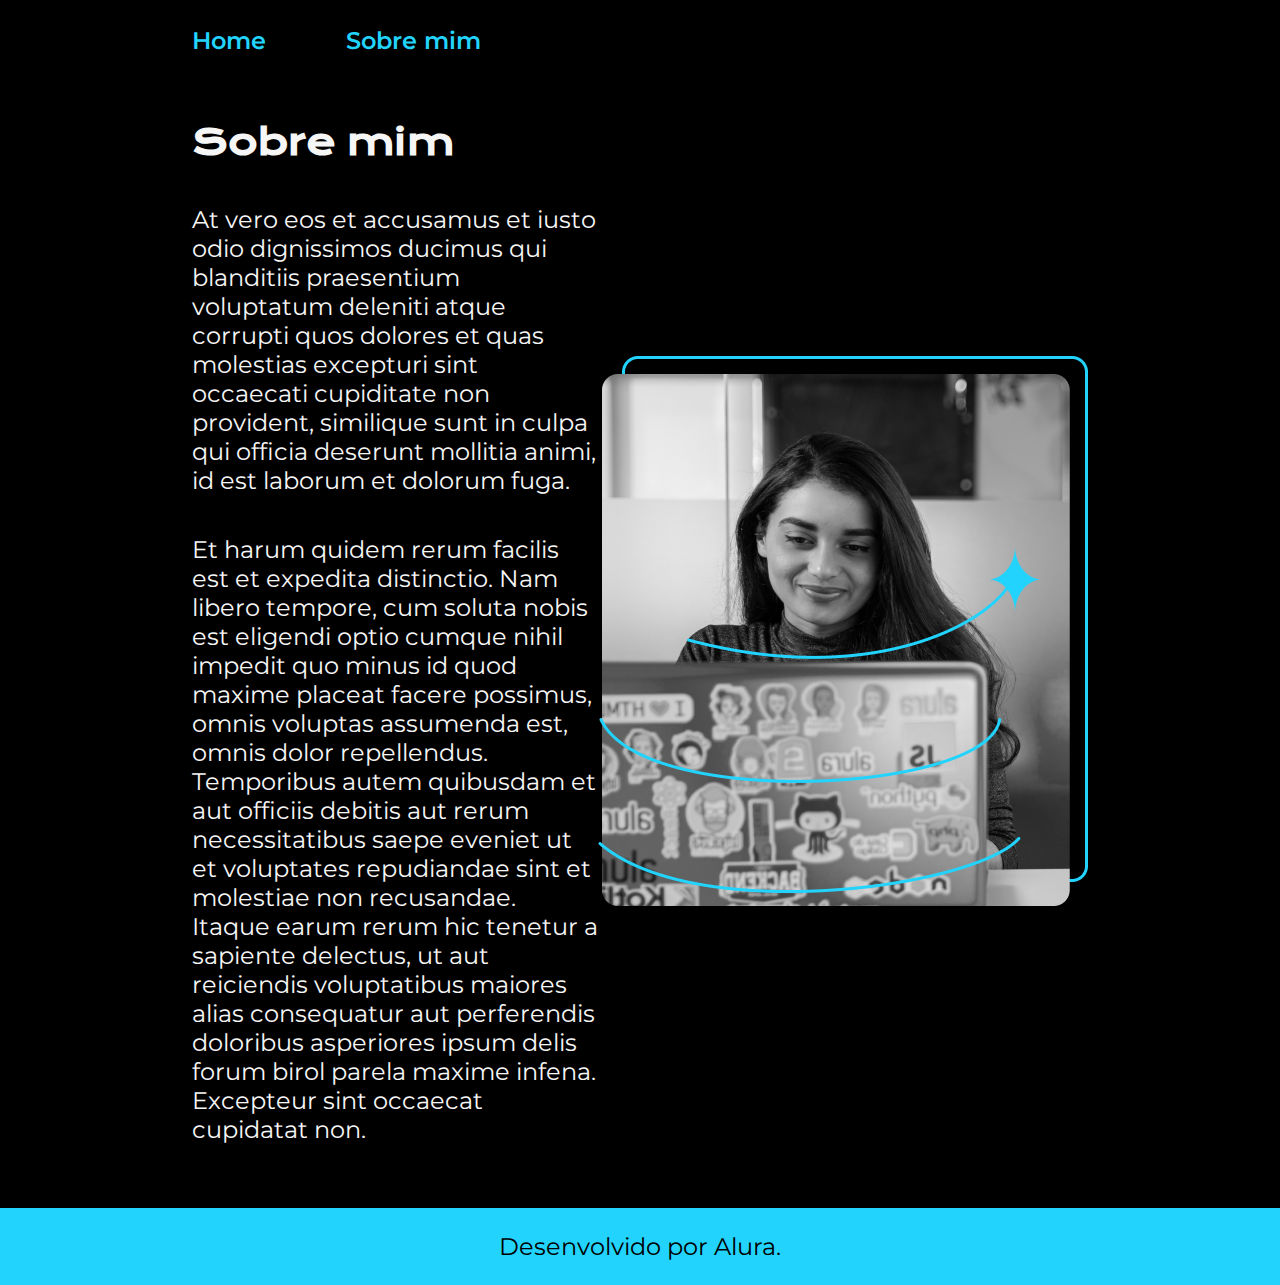
==== about.html @ 16db4e03 "concluído ✔" ====
<!DOCTYPE html>
<html lang="pt-br">
<head>
    <meta charset="UTF-8">
    <meta http-equiv="X-UA-Compatible" content="IE=edge">
    <meta name="viewport" content="width=device-width, initial-scale=1.0">

    <link rel="stylesheet" href="./css/style.css">

    <title>Sobre mim</title>
</head>
<body>
    <!--Part 1 Cabeçalho-->
    <header class="cabecalho">

        <!--para inserir os links para navegar na pagina-->
        <nav class="cabecalho__menu">
            <a class="cabecalho__menu__link" href="index.html">Home</a>
            <a class="cabecalho__menu__link" href="about.html">Sobre mim</a>
        </nav>
    </header>

    <main class="apresentacao">
        <section class="apresentacao__conteudo">
            <h1 class="apresentacao__conteudo__titulo">Sobre mim</h1>
            <p class="apresentacao__conteudo__texto">At vero eos et accusamus et iusto odio dignissimos ducimus qui blanditiis praesentium voluptatum deleniti atque corrupti quos dolores et quas molestias excepturi sint occaecati cupiditate non provident, similique sunt in culpa qui officia deserunt mollitia animi, id est laborum et dolorum fuga.</p>
            <p class="apresentacao__conteudo__texto">Et harum quidem rerum facilis est et expedita distinctio. Nam libero tempore, cum soluta nobis est eligendi optio cumque nihil impedit quo minus id quod maxime placeat facere possimus, omnis voluptas assumenda est, omnis dolor repellendus. Temporibus autem quibusdam et aut officiis debitis aut rerum necessitatibus saepe eveniet ut et voluptates repudiandae sint et molestiae non recusandae. Itaque earum rerum hic tenetur a sapiente delectus, ut aut reiciendis voluptatibus maiores alias consequatur aut perferendis doloribus asperiores ipsum delis forum birol parela maxime infena. Excepteur sint occaecat cupidatat non.</p>
        </section>
        
        <img src="./img/imagem.png" alt="Foto de si mesma">
    </main>

    <!--Part 2 Rodapé-->
    <footer class="rodape">
        <p>Desenvolvido por Alura.</p>
    </footer>
</body>
</html>
---- css/style.css ----
@import url('https://fonts.googleapis.com/css2?family=Krona+One&display=swap');
@import url('https://fonts.googleapis.com/css2?family=Montserrat&display=swap');
@import url('https://fonts.googleapis.com/css2?family=Montserrat:wght@600&display=swap');

:root {
    /*cor*/
    --cor-primaria: #000000;
    --cor-secundaria: #F6F6F6;
    --cor-terciaria: #22D4FD;

    --cor-hover-button: #272727;
    --cor-hover-menu: #2a8296;

    /*fonts*/
    --fonte-primaria:'Krona One', sans-serif;
    --fonte-segundaria:'Montserrat', sans-serif;
}


* {
    margin: 0;
    padding: 0;
}

body {
    /*height: 100vh;  -- ocupar todo o espaçamento da tela*/
    box-sizing: border-box; /*para ser organizado e os filhos nao saia dos pais*/
    background-color: var(--cor-primaria) ;
    color: var(--cor-secundaria);
}

.cabecalho {
    padding: 2% 0% 0% 15%; /*height, right, low and left  ( 👆 👉 👇 👈 )*/
    
}

.cabecalho__menu {
    display: flex;
    gap: 80px;
}

.cabecalho__menu__link {
    font-family: var(--fonte-segundaria);
    font-size: 24px;
    font-weight: 600;
    color: var(--cor-terciaria);
    text-decoration: none;
    
}

.apresentacao {
    /*margin: 10% 15%;  --margem para todos os elementos */
    padding: 5% 15%; /*como teve mas elementos na tela (rodape) então colocamos um padding para ocupar a tela caber tudo*/
    display: flex; /*ficar em direção de linha*/
    align-items: center; /*centralizar no ponto central (no caso é a imagem q é maior em altura)*/
    justify-content: space-between; /*fazer o espaçamento entre os elementos*/
}

.apresentacao__conteudo {
    width: 615px;
    display: flex;
    flex-direction: column;
    gap: 40px;
}

.apresentacao__conteudo__titulo {
    font-size: 36px;
    font-family: var(--fonte-primaria);
}

.titulo-destaque {
    color: var(--cor-terciaria);
}

.apresentacao__conteudo__texto {
    font-size: 24px;
    font-family: var(--fonte-segundaria);
}

.apresentacao_links {
    display: flex; /*sempre quando vamos usar algo como o space-between temos que usar o display flex*/
    flex-direction: column;
    justify-content: space-between;
    align-items: center;
    gap: 32px;
}

.apresentacao_links_subtitulo {
    font-family: var(--fonte-primaria);
    font-weight: 400;
    font-size: 24px;
}

.apresentacao__links_link {
    /* background-color: #22D4FD; --- Atalho para comentar é "Ctrl + K + C".*/
    display: flex;
    justify-content: center;
    gap: 16px; /*para separar o icone do texto*/
    width: 378px;
    text-align: center;
    border-radius: 8px;
    border: 2px solid  var(--cor-terciaria);

    font-size: 24px;
    font-weight: 600;
    padding: 21.5px 0;
    text-decoration: none; /*tirar a linha do link*/
    color: var(--cor-secundaria);
    font-family: var(--fonte-segundaria);

    
}

.rodape {
    color: var(--cor-primaria);
    font-family: var(--fonte-segundaria);
    text-align: center;
    font-size: 24px;
    font-weight: 400;

    background-color: var(--cor-terciaria);
    padding: 24px;
}

.apresentacao__links_link:hover {
    background-color: var(--cor-hover-button);
    padding: 3%;
    transition: 0.5s;
}

/*uma ação quando o mouse estiver por cima*/ 
.cabecalho__menu__link:hover, .cabecalho__menu__link:focus {
    color: var(--cor-hover-menu); /*mudar a cor das letras*/
    text-decoration: underline; /* mudar o ponteiro do mouse e o sumblinhado*/ 
    font-size: 26px;
}
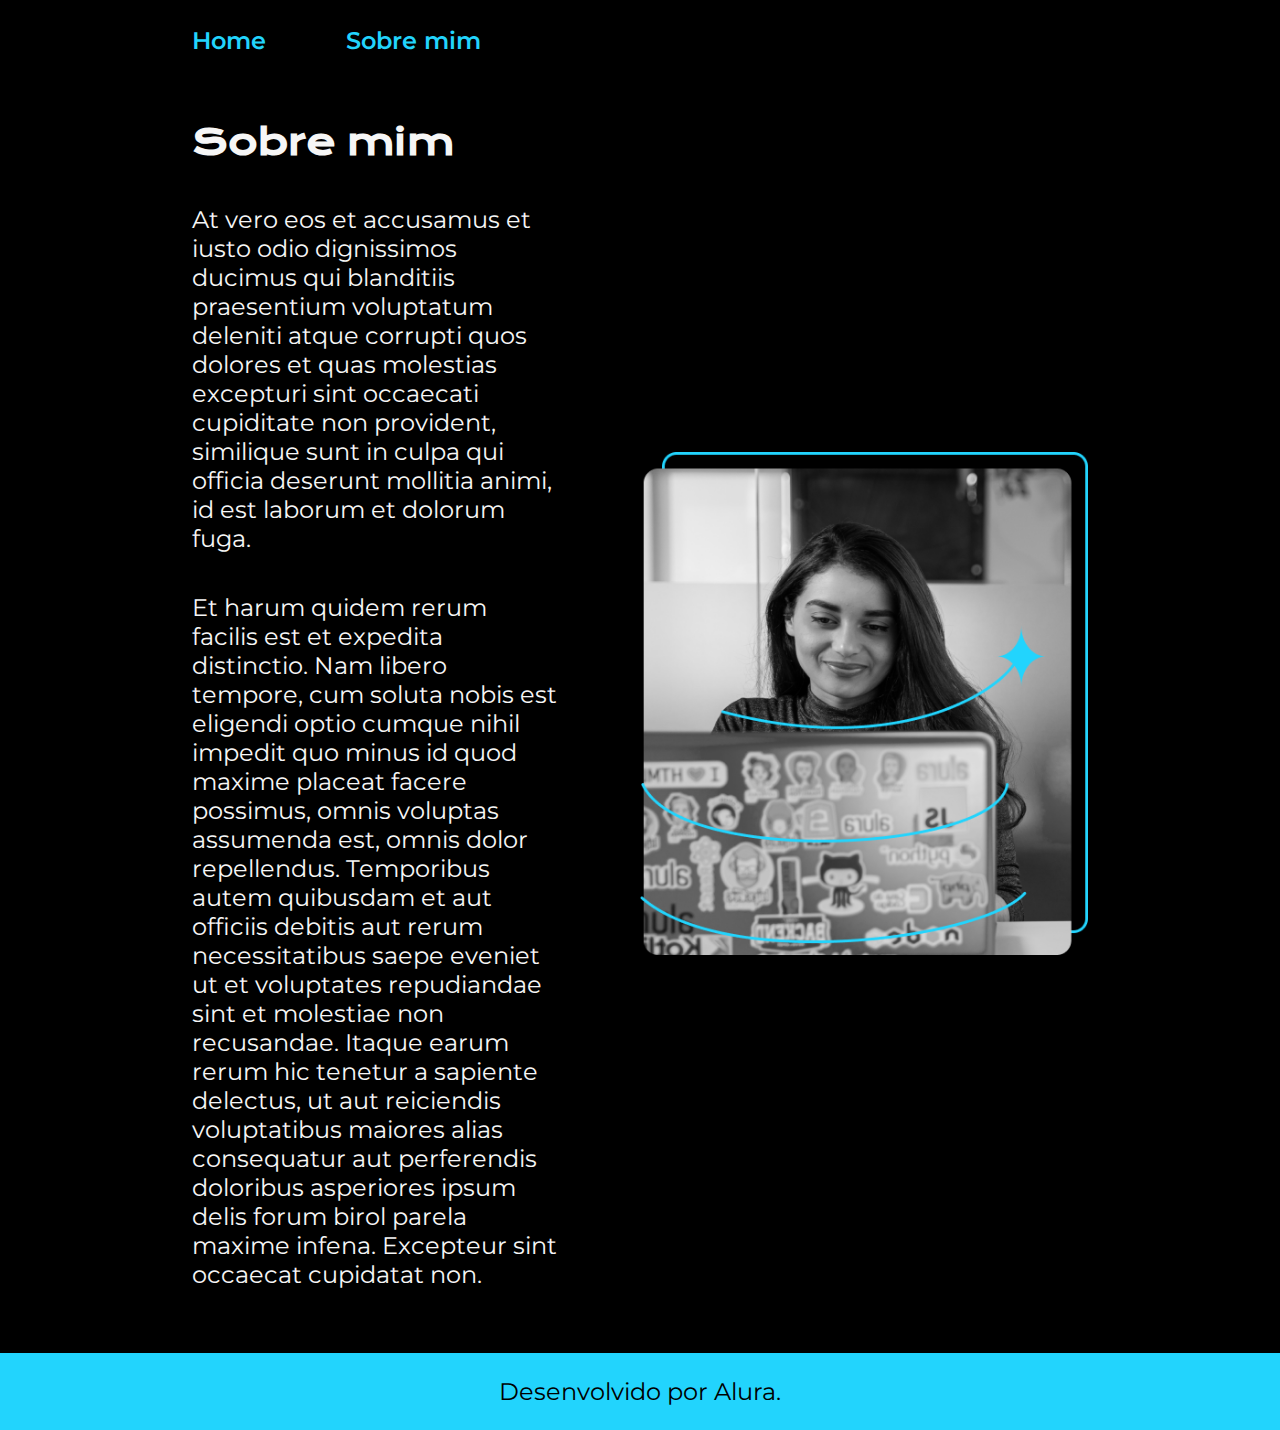
==== commit b3b928b9: "Concluido ✅" ====
--- a/about.html
+++ b/about.html
@@ -27,7 +27,7 @@
             <p class="apresentacao__conteudo__texto">Et harum quidem rerum facilis est et expedita distinctio. Nam libero tempore, cum soluta nobis est eligendi optio cumque nihil impedit quo minus id quod maxime placeat facere possimus, omnis voluptas assumenda est, omnis dolor repellendus. Temporibus autem quibusdam et aut officiis debitis aut rerum necessitatibus saepe eveniet ut et voluptates repudiandae sint et molestiae non recusandae. Itaque earum rerum hic tenetur a sapiente delectus, ut aut reiciendis voluptatibus maiores alias consequatur aut perferendis doloribus asperiores ipsum delis forum birol parela maxime infena. Excepteur sint occaecat cupidatat non.</p>
         </section>
         
-        <img src="./img/imagem.png" alt="Foto de si mesma">
+        <img class="apresentacao__imagem" src="./img/imagem.png" alt="Foto de si mesma">
     </main>
 
     <!--Part 2 Rodapé-->
--- a/css/style.css
+++ b/css/style.css
@@ -41,7 +41,7 @@
 
 .cabecalho__menu__link {
     font-family: var(--fonte-segundaria);
-    font-size: 24px;
+    font-size: 1.5rem;
     font-weight: 600;
     color: var(--cor-terciaria);
     text-decoration: none;
@@ -54,17 +54,18 @@
     display: flex; /*ficar em direção de linha*/
     align-items: center; /*centralizar no ponto central (no caso é a imagem q é maior em altura)*/
     justify-content: space-between; /*fazer o espaçamento entre os elementos*/
+    gap: 82px;
 }
 
 .apresentacao__conteudo {
-    width: 615px;
+    width: 50%;
     display: flex;
     flex-direction: column;
     gap: 40px;
 }
 
 .apresentacao__conteudo__titulo {
-    font-size: 36px;
+    font-size: 2.25rem; /*era 36px mas vamos trabalhar com rem ( 1 rem = 16px ) então pegamos 36px ÷ 16 = 2,25*/
     font-family: var(--fonte-primaria);
 }
 
@@ -73,7 +74,7 @@
 }
 
 .apresentacao__conteudo__texto {
-    font-size: 24px;
+    font-size: 1.5rem;
     font-family: var(--fonte-segundaria);
 }
 
@@ -88,20 +89,20 @@
 .apresentacao_links_subtitulo {
     font-family: var(--fonte-primaria);
     font-weight: 400;
-    font-size: 24px;
+    font-size: 1.5rem;
 }
 
-.apresentacao__links_link {
+.apresentacao__links_navegacao {
     /* background-color: #22D4FD; --- Atalho para comentar é "Ctrl + K + C".*/
     display: flex;
     justify-content: center;
     gap: 16px; /*para separar o icone do texto*/
-    width: 378px;
+    width: 50%;
     text-align: center;
     border-radius: 8px;
     border: 2px solid  var(--cor-terciaria);
 
-    font-size: 24px;
+    font-size: 1.5rem;
     font-weight: 600;
     padding: 21.5px 0;
     text-decoration: none; /*tirar a linha do link*/
@@ -111,18 +112,22 @@
     
 }
 
+.apresentacao__imagem {
+    width: 50%; /*50% da tela*/
+}
+
 .rodape {
     color: var(--cor-primaria);
     font-family: var(--fonte-segundaria);
     text-align: center;
-    font-size: 24px;
+    font-size: 1.5rem;
     font-weight: 400;
 
     background-color: var(--cor-terciaria);
     padding: 24px;
 }
 
-.apresentacao__links_link:hover {
+.apresentacao__links_navegacao:hover {
     background-color: var(--cor-hover-button);
     padding: 3%;
     transition: 0.5s;
@@ -135,4 +140,30 @@
     font-size: 26px;
 }
 
+/*responsividade com midia queries*/
 
+/**/
+
+@media (max-width: 1200px) {
+
+    .cabecalho {
+        padding: 10%;
+    }
+    
+    .cabecalho__menu {
+        justify-content: center;
+    }
+
+    .apresentacao {
+        flex-direction: column-reverse; /*para deixar a imagem em coluna e em cima */
+        padding: 5%;
+    }
+
+    .apresentacao__conteudo {
+        width: auto;
+    }
+
+    
+
+}
+
